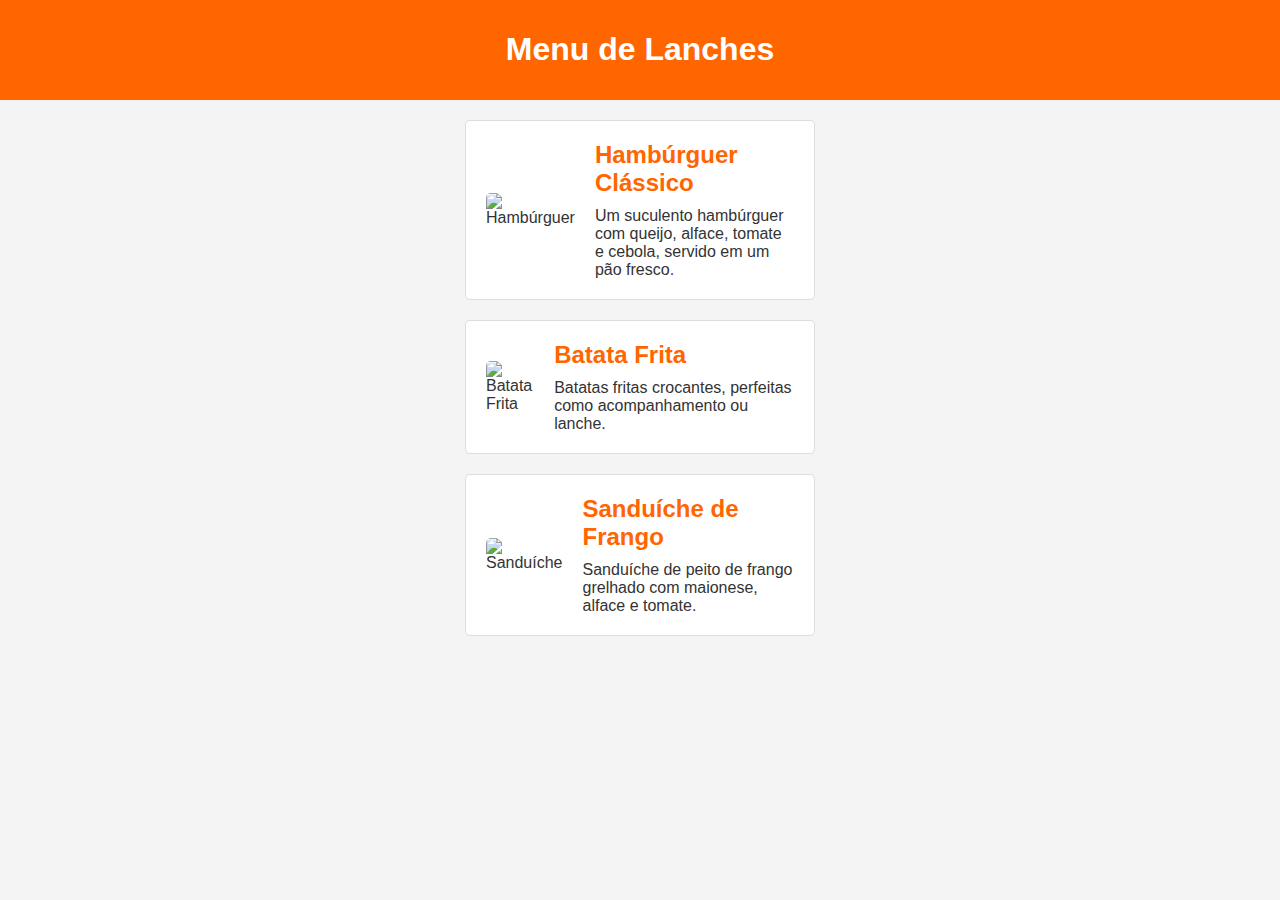
==== index.html @ 1e24ada8 "Update and rename idex.html to index.html" ====
<!DOCTYPE html>
<html lang="pt-BR">
<head>
    <meta charset="UTF-8">
    <meta name="viewport" content="width=device-width, initial-scale=1.0">
    <link rel="stylesheet" type="text/css" href="estilo.css">
    <title>Menu de Lanches</title>
    
</head>
<body>
    <header>
        <div class="container">
            <h1>Menu de Lanches</h1>
        </div>
    </header>

    <div class="container">
        <div class="menu-item">
            <img src="https://t2.gstatic.com/licensed-image?q=tbn:ANd9GcRRto3IlY56MlAIOAvXHvPEVxBDVzG1uz1zULEBYdJ-I4Aa-xOyPEVvv7fmIjLnxaOz" alt="Hambúrguer">
            <div>
                <h2>Hambúrguer Clássico</h2>
                <p>Um suculento hambúrguer com queijo, alface, tomate e cebola, servido em um pão fresco.</p>
            </div>
        </div>

        <div class="menu-item">
            <img src="https://www.tendaatacado.com.br/dicas/wp-content/uploads/2022/06/como-fazer-batata-frita-topo.jpg" alt="Batata Frita">
            <div>
                <h2>Batata Frita</h2>
                <p>Batatas fritas crocantes, perfeitas como acompanhamento ou lanche.</p>
            </div>
        </div>

        <div class="menu-item">
            <img src="https://s2-receitas.glbimg.com/vI9memhz7MRsJbKKaxgJOGWbnEA=/0x0:1080x608/924x0/smart/filters:strip_icc()/i.s3.glbimg.com/v1/AUTH_e84042ef78cb4708aeebdf1c68c6cbd6/internal_photos/bs/2022/h/M/FKoc48R7AAr0mNU0rpDQ/capa-materia-gshow-2022-01-20t112229.412.png" alt="Sanduíche">
            <div>
                <h2>Sanduíche de Frango</h2>
                <p>Sanduíche de peito de frango grelhado com maionese, alface e tomate.</p>
            </div>
        </div>
    </div>

    
</body>
</html>
---- estilo.css ----
body {
            font-family: Arial, sans-serif;
            margin: 0;
            padding: 0;
            background-color: #f4f4f4;
            color: #333;
        }
        header {
            background-color: #ff6600;
            color: #fff;
            padding: 10px 0;
            text-align: center;
        }
        .container {
            width: 350px;
            margin: 0 auto;
            overflow: hidden;
        }
        .menu-item {
            background: #fff;
            border: 1px solid #ddd;
            margin: 20px 0;
            padding: 20px;
            border-radius: 5px;
            display: flex;
            align-items: center;
        }
        .menu-item img {
            max-width: 150px;
            border-radius: 5px;
            margin-right: 20px;
        }
        .menu-item h2 {
            margin: 0;
            color: #ff6600;
        }
        .menu-item p {
            margin: 10px 0 0;
        }
        footer {
            background-color: #ff6600;
            color: #fff;
            text-align: center;
            padding: 10px 0;
            position: fixed;
            width: 90px;
            bottom: 0;
        }
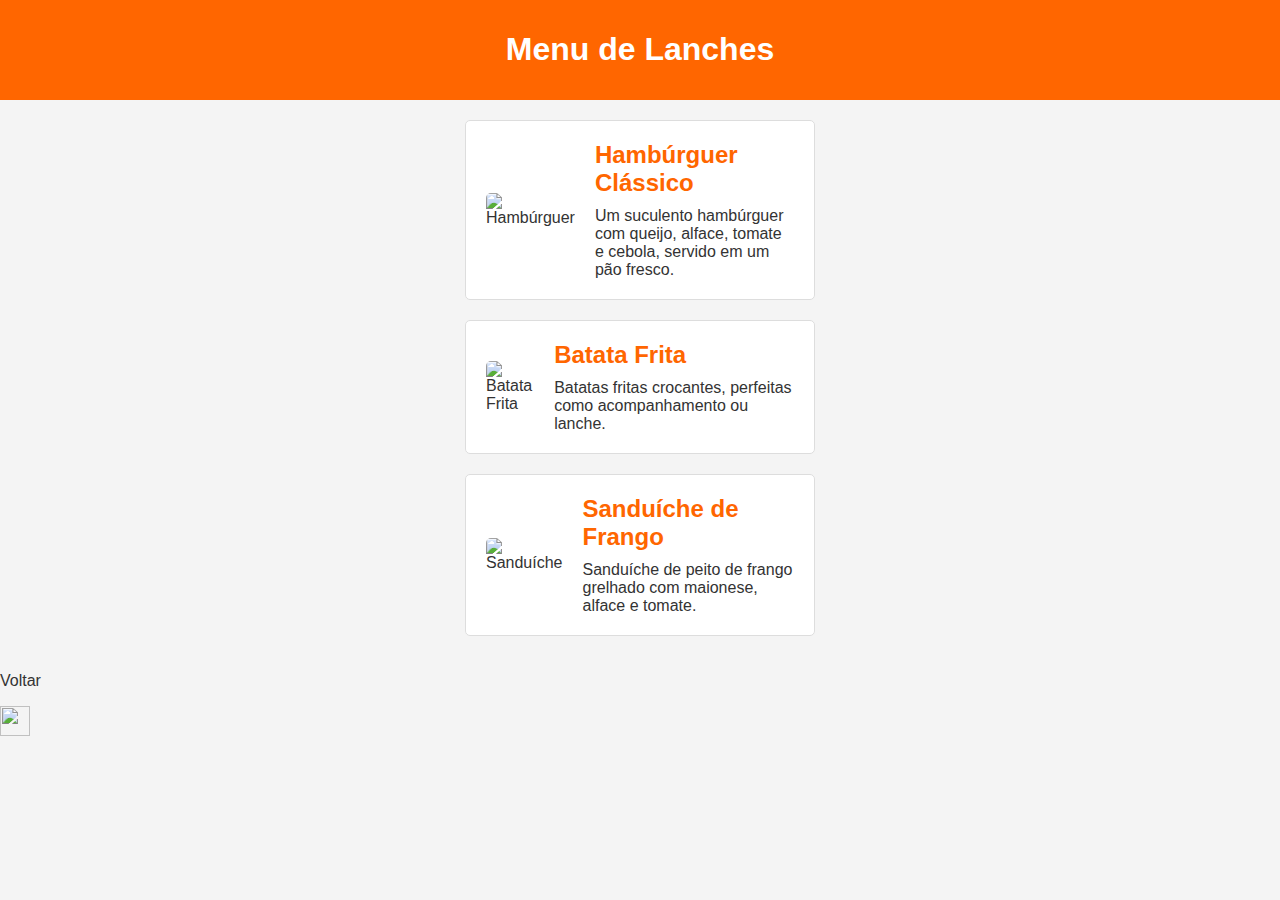
==== commit 96091d94: "Update index.html" ====
--- a/index.html
+++ b/index.html
@@ -40,6 +40,6 @@
         </div>
     </div>
 
-    
+    <p>Voltar</p><img src="https://cdn-icons-png.flaticon.com/128/10238/10238278.png" width="30px" height="30px">
 </body>
 </html>
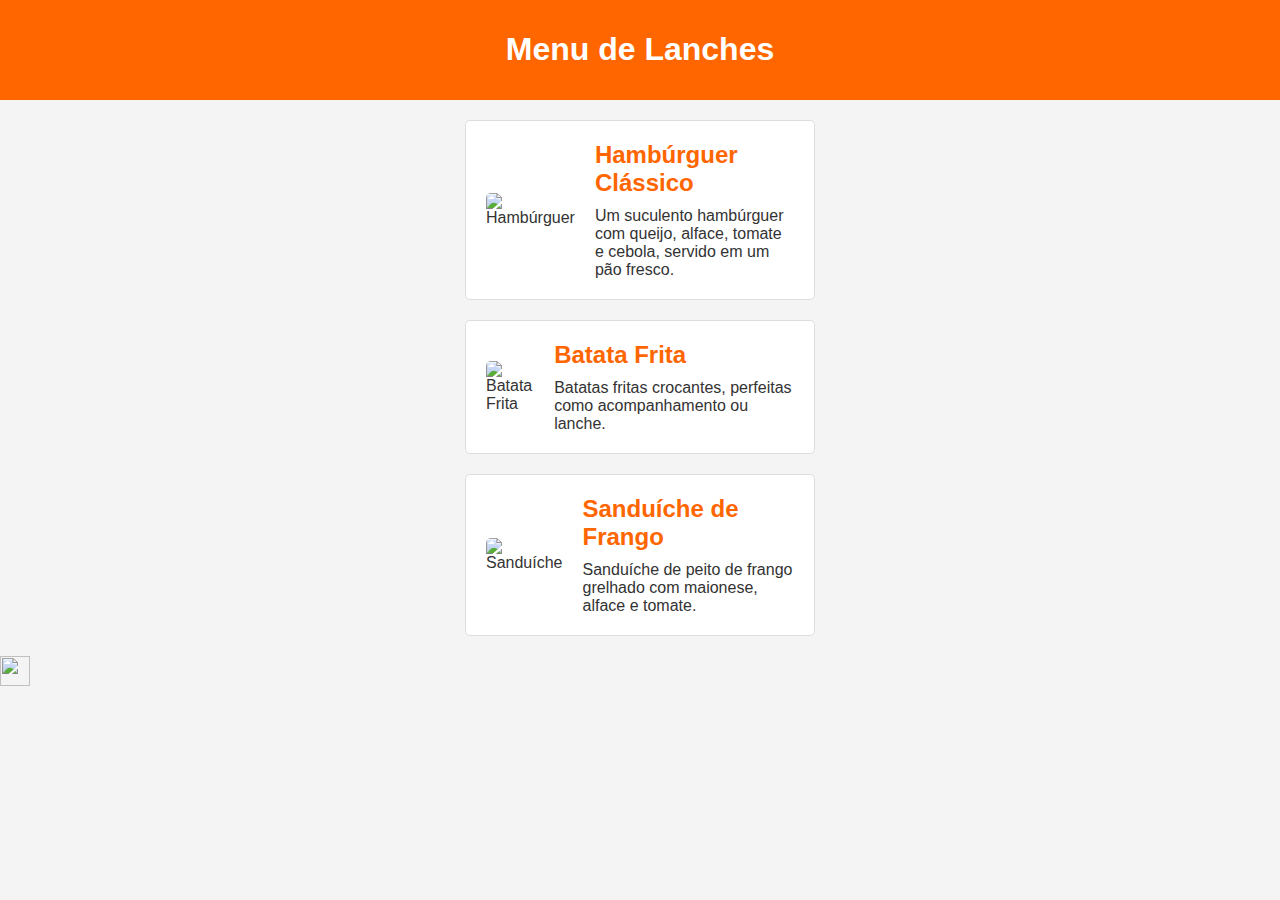
==== commit fd4ec673: "Update index.html" ====
--- a/index.html
+++ b/index.html
@@ -40,6 +40,6 @@
         </div>
     </div>
 
-    <p>Voltar</p><img src="https://cdn-icons-png.flaticon.com/128/10238/10238278.png" width="30px" height="30px">
+   <a href="https://eliseu917.github.io/www.Portifolio.com/"><img src="https://cdn-icons-png.flaticon.com/128/10238/10238278.png" width="30px" height="30px"><br></a>
 </body>
 </html>
